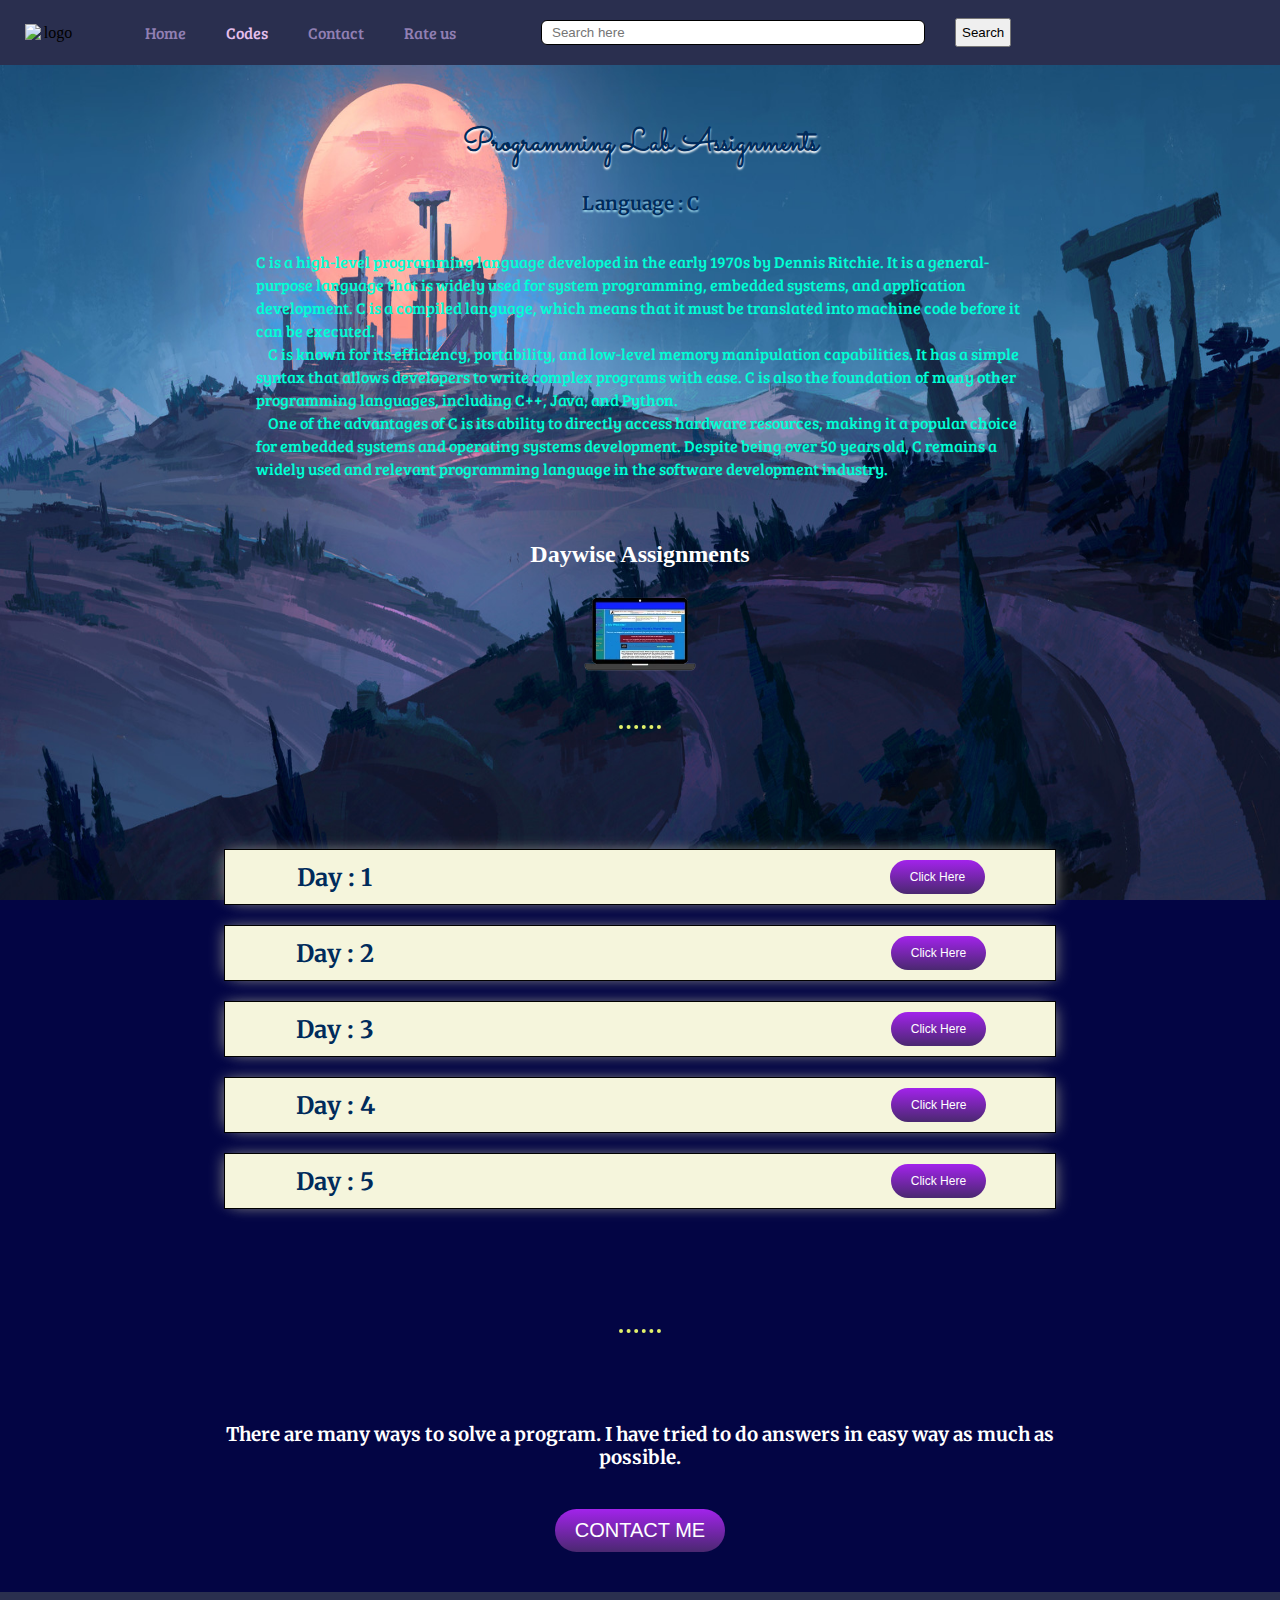
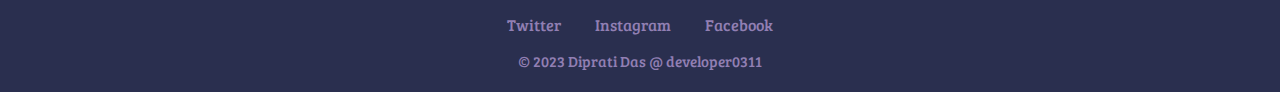
==== code.html @ 98d8678c "Update code.html" ====
<!DOCTYPE html>
<html lang="en">

    <head>
        <meta charset="UTF-8">
        <meta http-equiv="X-UA-Compatible" content="IE=edge">
        <meta name="viewport" content="width=device-width, initial-scale=1.0">
        <title>easy coding</title>
        <link rel="preconnect" href="https://fonts.googleapis.com">
        <link rel="preconnect" href="https://fonts.gstatic.com" crossorigin>
        <link href="https://fonts.googleapis.com/css2?family=Bree+Serif&family=Merriweather:ital@1&family=Sacramento&   display=swap" rel="stylesheet">
        <link rel="stylesheet" href="main-style.css">
        <link rel="stylesheet" href="navbar.css">
        <link rel="stylesheet" href="style-code.css">
    </head>

    <body>
        <header>
            <nav class="navbar">
                <div class="logo">
                    <img src="photo/Diprati's_photo_logo.png" alt="logo">
                </div>
                <ul>
                    <li><a href="index.html">Home</a></li>
                    <li><a href="code.html" class="active" target="_blank">Codes</a></li>
                    <li><a href="#">Contact</a></li>
                    <li><a href="#">Rate us</a></li>
                </ul>
                <div class="search">
                    <input type="searchbar" class="searchbar" placeholder="Search here">
                    <button class="btn-search">Search</button>
                </div>
            </nav>
        </header>

        <main>
            <div class="container-1">
                <h1>Programming Lab Assignments</h1>
                <h3>Language : C</h3>
                <p>
                    C is a high-level programming language developed in the early 1970s by Dennis Ritchie. It is a general-purpose language that is widely used for system programming, embedded systems, and application development. C is a compiled language, which means that it must be translated into machine code before it can be executed.<br>

                    &nbsp&nbsp&nbsp C is known for its efficiency, portability, and low-level memory manipulation capabilities. It has a simple syntax that allows developers to write complex programs with ease. C is also the foundation of many other programming languages, including C++, Java, and Python.<br>

                    &nbsp&nbsp&nbsp One of the advantages of C is its ability to directly access hardware resources, making it a popular choice for embedded systems and operating systems development. Despite being over 50 years old, C remains a widely used and relevant programming language in the software development industry.<br>
                </p>
            </div>
        
            <div class="container-2">
                <div class="day">
                    <div class="heading-coding-picture">
                        <h2>Daywise Assignments</h2>
                        <img class="code-picture" src="200w.webp" alt="Coding picture">
                    </div>
                    <hr>
                    <div class="code-day">
                        <div class="day-row">
                            <h3>Day : 1</h3>
                            <a class="btn" href="day-1.html">Click Here</a>
                        </div>
                        <div class="day-row">
                            <h3>Day : 2</h3>
                            <a class="btn" href="day-2.html">Click Here</a>
                        </div>
                        <div class="day-row">
                            <h3>Day : 3</h3>
                            <a class="btn" href="day-3.html">Click Here</a>
                        </div>
                        <div class="day-row">
                            <h3>Day : 4</h3>
                            <a class="btn" href="day-4.html">Click Here</a>
                        </div>
                        <div class="day-row">
                            <h3>Day : 5</h3>
                            <a class="btn" href="day-5.html">Click Here</a>
                        </div>
                    </div>
                    <hr>
                </div>
                <div class="contact-me">
                    <h3>There are many ways to solve a program. I have tried to do answers in easy way as much as possible.</h3>
                    <a class="btn" href="mailto:dipratidas2004@gmail.com">CONTACT ME</a>
                </div>
            </div>
        
        </main>

        <footer>
        <div class="tw-fb-insta">
            <a href="">Twitter</a>
            <a href="">Instagram</a>
            <a href="">Facebook</a>
        </div>
        <div class="copyright-messege">
            <P>&copy; 2023 Diprati Das @ developer0311</P>
        </div>
        </footer>
    </body>

</html>
---- main-style.css ----
@import url('https://fonts.googleapis.com/css2?family=Bree+Serif&family=Merriweather:ital@1&family=Sacramento&display=swap');

*{
    margin: 0;
    padding: 0;
    box-sizing: border-box;
}
h1{
    font-family:'Sacramento', cursive;
}
h3{
    font-family: 'Merriweather', serif;
}
p{
    font-family: 'Bree Serif', serif;
}
a{
    font-family: 'Bree Serif', serif;
}
---- navbar.css ----
@import url('https://fonts.googleapis.com/css2?family=Bree+Serif&family=Merriweather:ital@1&family=Sacramento&display=swap');

:root {
    --main-bg-color: #2a2f4f;
}
  

header{
    height: 65px;
    width: 100vw;
    z-index: 1;
}
.navbar{
    position: fixed;
    margin-top: 0;
    height: 65px;
    width: 100vw;
    display: flex;
    justify-content: flex-start;
    align-items: center;
    background-color:var(--main-bg-color);
}
.navbar .logo{
    height: 60px;
    display: flex;
    justify-content: center;
    align-items: center;
    margin: auto 25px;
}
.navbar .logo img{
    width: 50px;
}
.navbar ul{
    display: flex;
    justify-content: center;
    align-items: center;
    height: 60px;
    margin: auto 25px;
}
.navbar ul li{
    list-style: none;
    margin: 10px;
    padding: 10px;
}
.navbar ul li a{
    text-decoration: none;
    color:#917fb3 ;
    font-family: 'Bree Serif', serif;
    transition: all 0.3s ease-in-out;
}
.navbar ul li a:hover{
    color: #e5beec;
}
.navbar ul li .active{
    color: #e5beec;
}
.navbar .search{
    height: 60px;
    display: flex;
    justify-content: center;
    align-items: center;
    margin: auto 25px;
}
.navbar .search .searchbar{
    margin: auto 15px;
    padding: 2px 10px;
    width: 30vw;
    height:25px;
    border: 1px solid black;
    border-radius: 6px;
    transition: all 0.2s ease-in-out;
}
.navbar .search .searchbar:hover{
    width: 30.5vw;
    height: 29px;
    border: 1px solid black;
}
.navbar .search .btn-search{
    margin: auto 15px;
    padding: 5px;
    cursor: pointer;
}

main{
    min-height: calc(100vh - 65px - 65px);
    /*position: absolute;
    top: 65px;*/
}
footer{
    /*position: absolute;
    bottom: 0px;*/
    background-color:var(--main-bg-color);
    width: 100vw;
    height: 100px;
    display: flex;
    flex-direction: column;
    justify-content: center;
    align-items: center;
}
footer .tw-fb-insta{
    margin: 8px 0px
}
footer .tw-fb-insta a{
    text-decoration: none;
    color:#917fb3 ;
    font-size: 10+px;
    font-family: 'Bree Serif', serif;
    transition: all 0.3s ease-in-out;
    margin: 15px;
}
footer .tw-fb-insta a:hover{
    color: #e5beec;
}
footer .copyright-messege{
    margin: 8px 0px;
    color :#917fb3;
}
footer .copyright-messege p{
    font-size: 15px;
}





@media only screen and (max-width:1000px) {
    header{
        height: 165px;
        width: 100vw;
        z-index: 1;
    }
    .navbar{
        position: fixed;
        margin-top: 0;
        height: 165px;
        width: 100vw;
        display: flex;
        flex-direction: column;
        justify-content: center;
        align-items: center;
        background-color:var(--main-bg-color);
    }
    .navbar .logo{
        margin-top: 5px;
    }
    .navbar ul{
        display: flex;
        justify-content: center;
        align-items: center;
        height: 60px;
        margin: auto;
    }
    .navbar ul li{
        list-style: none;
        margin: 5px;
        padding: 5px;
    }
    .navbar .search{
        margin: auto;
    }






}
---- style-code.css ----
body{
    text-align: center;
    background-image: url('code_body.jpg');
    background-size: 100vw 100vh;
    background-repeat: no-repeat;
    background-attachment: fixed;
    background-color: #030544;
}

hr{
    border-style: none;
    border-top-style: dotted;
    border-color: #e2f16b;
    width: 5%;
    border-width: 4px;
    margin: 50px auto;
}
.container-1{
    width: 60vw;
    margin: 40px auto;
    display: flex;
    flex-direction: column;
    justify-content: center;
    align-items: center;
}
.container-1 h1{
    margin: 15px 0px;
    color: #002B5B;
    text-shadow: 0px 2px 2px white;
}
.container-1 h3{
    margin: 10px 0px;
    color: #002B5B;
    text-shadow: 0px 2px 2px #9bd6eb;
}
.container-1 p{
    margin: 25px 0px;
    color: #00ffd5;
    text-align: left;
    line-height: 23px;
}
.container-2{
    width: 100vw;
    display: flex;
    flex-direction: column;
    justify-content: center;
    align-items: center;
}
.container-2 h2{
    margin: 10px 0px;
    color: white;
}
.container-2 .day{
    width: 65vw;
    display: flex;
    flex-direction: column;
    justify-content: center;
    align-items: center;
}
.container-2 .day .heading-coding-picture{
    width: 65vw;
    height: 130px;
    display: flex;
    flex-direction: column;
    justify-content: center;
    align-items: center;
}
.container-2 .day .code-picture{
    width: 7rem;
    background-color: transparent;
}
.container-2 .day .code-day{
    width: 65vw;
    height: 500px;
    display: flex;
    flex-direction: column;
    justify-content: center;
    align-items: center;
}
.container-2 .day .code-day .day-row{
    display: flex;
    justify-content: space-evenly;
    width: 65vw;
    margin: 10px 0px;
    background-color: beige;
    padding: 10px 0px;
    border: 1px solid black;
    box-shadow: -5px -2px 15px -5px grey , 5px 2px 15px -5px grey;
}
.container-2 .day .code-day .day-row h3{
    display: inline-flex;
    align-items: center;
    color: #002B5B;
    font-size: 150%;
    margin: 0px 35vw 0px 2px;
}
.container-2 .day .code-day .day-row a{
    text-decoration: none;
    font-size: 12px;
}
.container-2 .contact-me{
    width: 70vw;
    margin: 20px 0px;
    display: flex;
    flex-direction: column;
    justify-content: center;
    align-items: center;
}
.container-2 .contact-me h3{
    margin: 20px 0px;
    color: white;
}
.container-2 .contact-me .btn{
    margin: 20px 0px;
}
/*.ans-row{
   width: 95%;
   margin: 35px auto;
   background-color: beige;
   padding: 40px 0px;
   border-style: solid;
   border-color: black;
   border-width: 0px;
   text-align: left;
   box-shadow: -10px 0px 15px -5px grey , 10px 0px 15px -5px grey;
}
.ans-row h3{
    display: inline;
    font-size: 150%;
    margin-left: 10%;
    margin-right: 0px;
}
.ans-row a{
    text-decoration: none;
    float: right;
    font-size: 75%;
    margin: auto 5% auto 10px;
}
.ans-row p{
    text-align: left;
    display: inline-block;
    margin-left: 5%;
    margin-right: 0px;
}
.ans-row p{
    text-align: left;
    display: inline-block;
    margin-left: 5%;
    margin-right: 0px;
}*/
.btn {
    background: #a223eb;
    background-image: -webkit-linear-gradient(top, #a223eb, #4a2870);
    background-image: -moz-linear-gradient(top, #a223eb, #4a2870);
    background-image: -ms-linear-gradient(top, #a223eb, #4a2870);
    background-image: -o-linear-gradient(top, #a223eb, #4a2870);
    background-image: linear-gradient(to bottom, #a223eb, #4a2870);
    -webkit-border-radius: 28;
    -moz-border-radius: 28;
    border-radius: 28px;
    font-family: Arial;
    color: #ffffff;
    font-size: 20px;
    padding: 10px 20px 10px 20px;
    text-decoration: none;
  }
  
  .btn:hover {
    background: #b98bed;
    background-image: -webkit-linear-gradient(top, #b98bed, #874ebd);
    background-image: -moz-linear-gradient(top, #b98bed, #874ebd);
    background-image: -ms-linear-gradient(top, #b98bed, #874ebd);
    background-image: -o-linear-gradient(top, #b98bed, #874ebd);
    background-image: linear-gradient(to bottom, #b98bed, #874ebd);
    text-decoration: none;
  }  



  @media only screen and (max-width:650px) {
    .container-2 .day{
        width: 80vw;
        display: flex;
        flex-direction: column;
        justify-content: center;
        align-items: center;
    }
    .container-2 .day .code-day{
        width: 80vw;
    }
    .container-2 .day .code-day .day-row{
        width: 80vw;
    }
    .container-2 .day .code-day .day-row h3{
        font-size: 100%;
        margin: 0px 12vw 0px 2px;
    }
    .container-2 .day .code-day .day-row a{
        font-size: 12px;
    }
  }
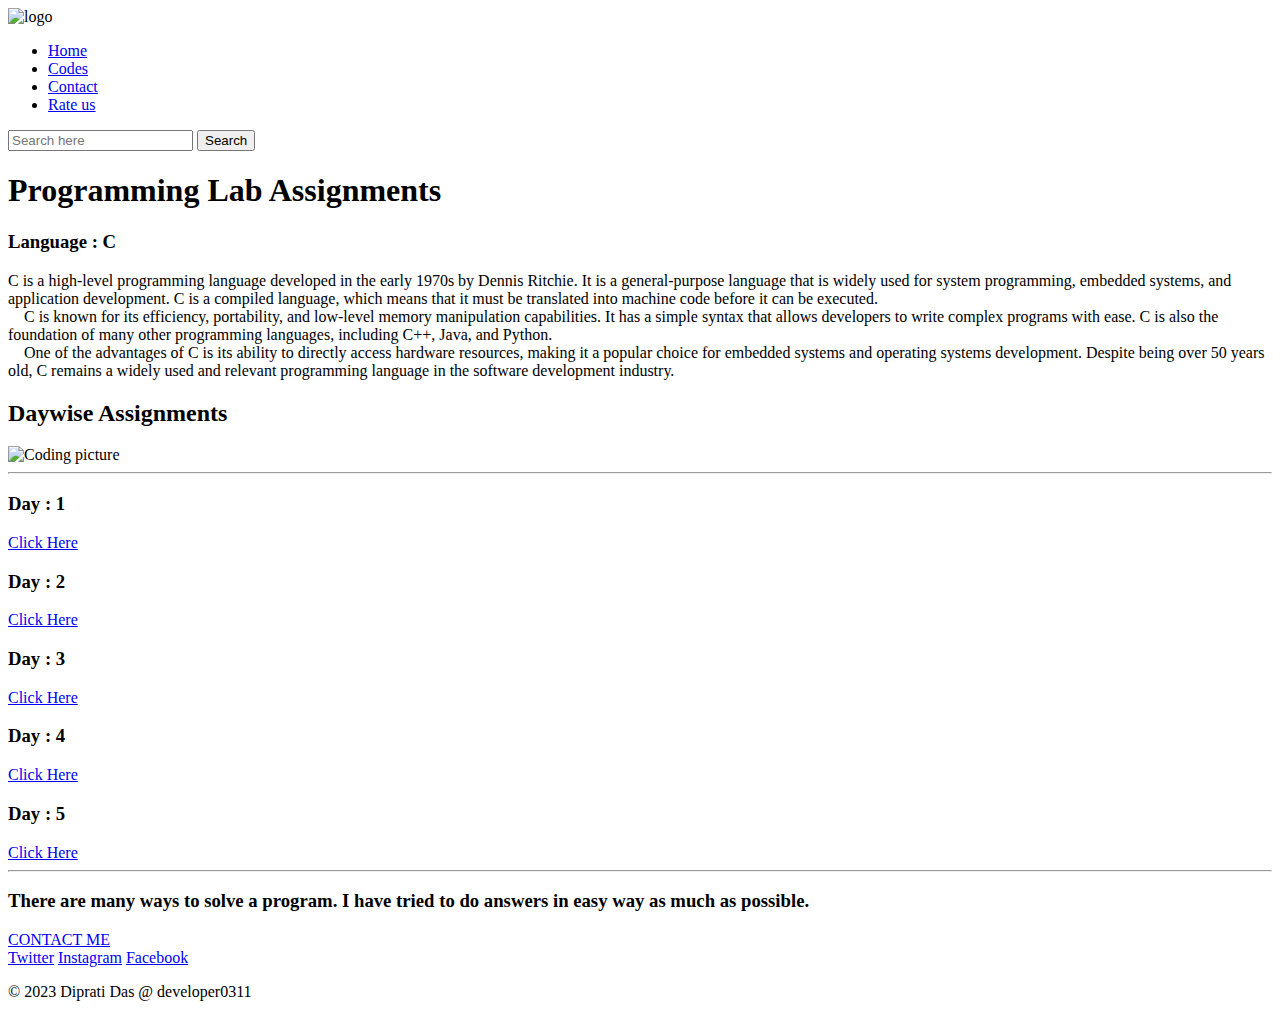
==== commit e276d91f: "Add files via upload" ====
--- a/code.html
+++ b/code.html
@@ -6,12 +6,13 @@
         <meta http-equiv="X-UA-Compatible" content="IE=edge">
         <meta name="viewport" content="width=device-width, initial-scale=1.0">
         <title>easy coding</title>
+        <link rel="icon" href="favicon.ico">
         <link rel="preconnect" href="https://fonts.googleapis.com">
         <link rel="preconnect" href="https://fonts.gstatic.com" crossorigin>
         <link href="https://fonts.googleapis.com/css2?family=Bree+Serif&family=Merriweather:ital@1&family=Sacramento&   display=swap" rel="stylesheet">
-        <link rel="stylesheet" href="main-style.css">
-        <link rel="stylesheet" href="navbar.css">
-        <link rel="stylesheet" href="style-code.css">
+        <link rel="stylesheet" href="css/main-style.css">
+        <link rel="stylesheet" href="css/navbar.css">
+        <link rel="stylesheet" href="css/style-code.css">
     </head>
 
     <body>
@@ -23,8 +24,8 @@
                 <ul>
                     <li><a href="index.html">Home</a></li>
                     <li><a href="code.html" class="active" target="_blank">Codes</a></li>
-                    <li><a href="#">Contact</a></li>
-                    <li><a href="#">Rate us</a></li>
+                    <li><a href="contact.html">Contact</a></li>
+                    <li><a href="rating.html">Rate us</a></li>
                 </ul>
                 <div class="search">
                     <input type="searchbar" class="searchbar" placeholder="Search here">
@@ -50,7 +51,7 @@
                 <div class="day">
                     <div class="heading-coding-picture">
                         <h2>Daywise Assignments</h2>
-                        <img class="code-picture" src="200w.webp" alt="Coding picture">
+                        <img class="code-picture" src="photo/200w.webp" alt="Coding picture">
                     </div>
                     <hr>
                     <div class="code-day">
@@ -86,15 +87,15 @@
         </main>
 
         <footer>
-        <div class="tw-fb-insta">
-            <a href="">Twitter</a>
-            <a href="">Instagram</a>
-            <a href="">Facebook</a>
-        </div>
-        <div class="copyright-messege">
-            <P>&copy; 2023 Diprati Das @ developer0311</P>
-        </div>
+            <div class="tw-fb-insta">
+                <a href="https://twitter.com/lover_boy_0311?t=4eIKd6hyT37TudLRK-Igwg&s=09">Twitter</a>
+                <a href="https://instagram.com/ek_villain_3114?igshid=YmMyMTA2M2Y=">Instagram</a>
+                <a href="https://www.facebook.com/profile.php?id=100034527431504&mibextid=ZbWKwL">Facebook</a>
+            </div>
+            <div class="copyright-messege">
+                <P>&copy; 2023 Diprati Das @ developer0311</P>
+            </div>
         </footer>
     </body>
 
-</html>
+</html>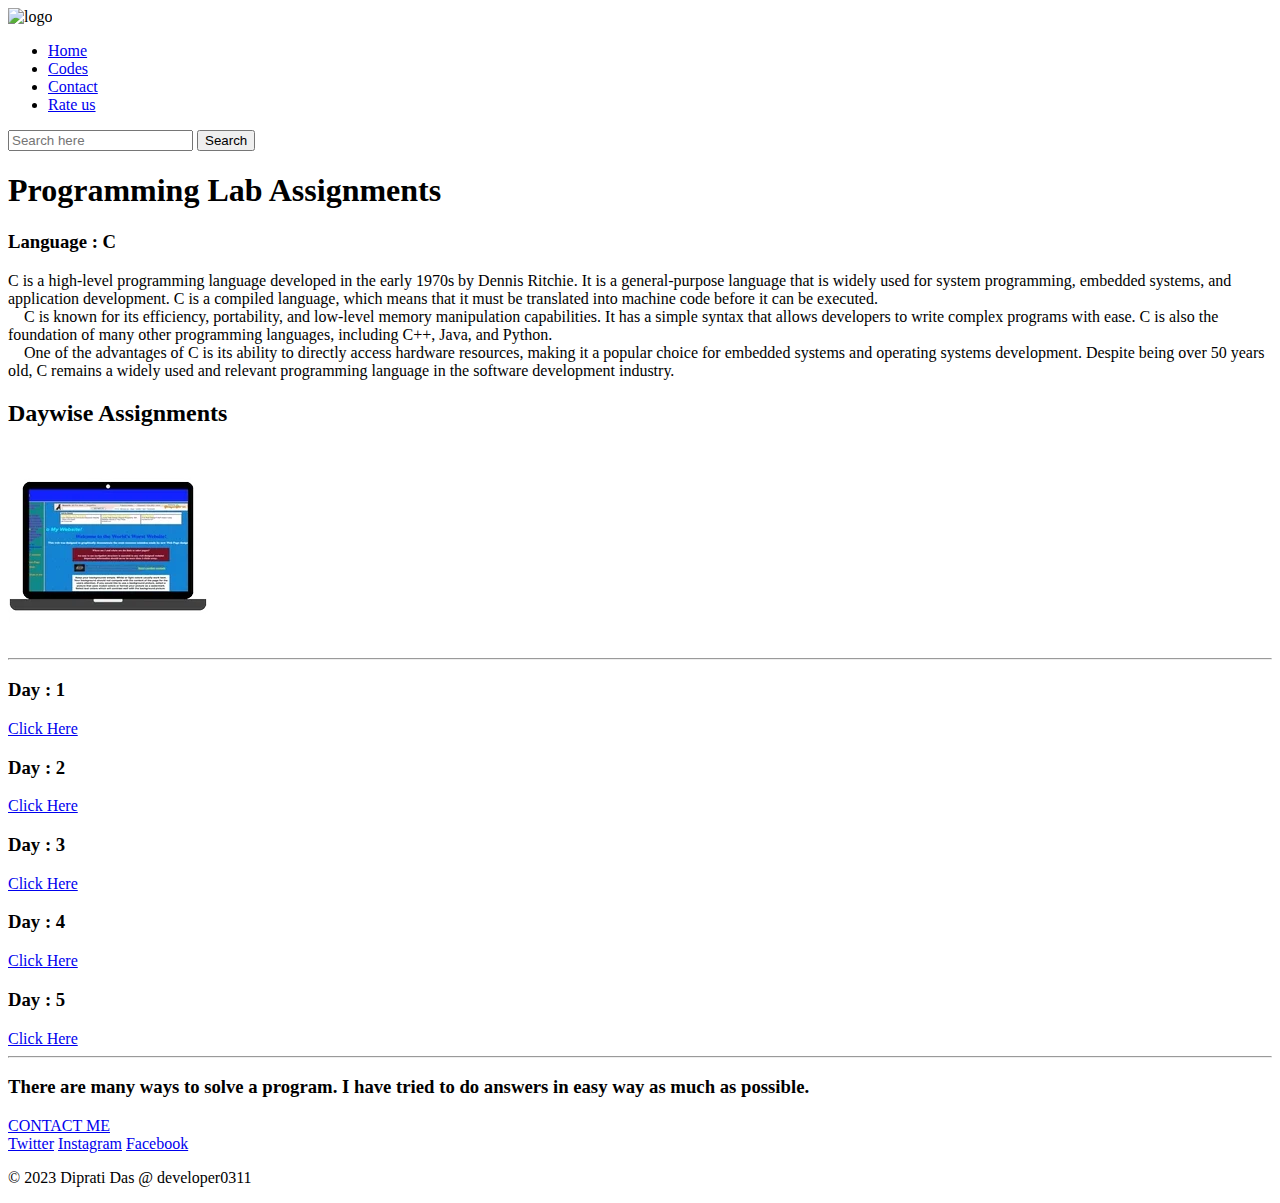
==== commit f3457223: "Update code.html" ====
--- a/code.html
+++ b/code.html
@@ -10,16 +10,16 @@
         <link rel="preconnect" href="https://fonts.googleapis.com">
         <link rel="preconnect" href="https://fonts.gstatic.com" crossorigin>
         <link href="https://fonts.googleapis.com/css2?family=Bree+Serif&family=Merriweather:ital@1&family=Sacramento&   display=swap" rel="stylesheet">
-        <link rel="stylesheet" href="css/main-style.css">
-        <link rel="stylesheet" href="css/navbar.css">
-        <link rel="stylesheet" href="css/style-code.css">
+        <link rel="stylesheet" href="main-style.css">
+        <link rel="stylesheet" href="navbar.css">
+        <link rel="stylesheet" href="style-code.css">
     </head>
 
     <body>
         <header>
             <nav class="navbar">
                 <div class="logo">
-                    <img src="photo/Diprati's_photo_logo.png" alt="logo">
+                    <img src="Diprati's_photo_logo.png" alt="logo">
                 </div>
                 <ul>
                     <li><a href="index.html">Home</a></li>
@@ -51,7 +51,7 @@
                 <div class="day">
                     <div class="heading-coding-picture">
                         <h2>Daywise Assignments</h2>
-                        <img class="code-picture" src="photo/200w.webp" alt="Coding picture">
+                        <img class="code-picture" src="200w.webp" alt="Coding picture">
                     </div>
                     <hr>
                     <div class="code-day">
@@ -98,4 +98,4 @@
         </footer>
     </body>
 
-</html>+</html>
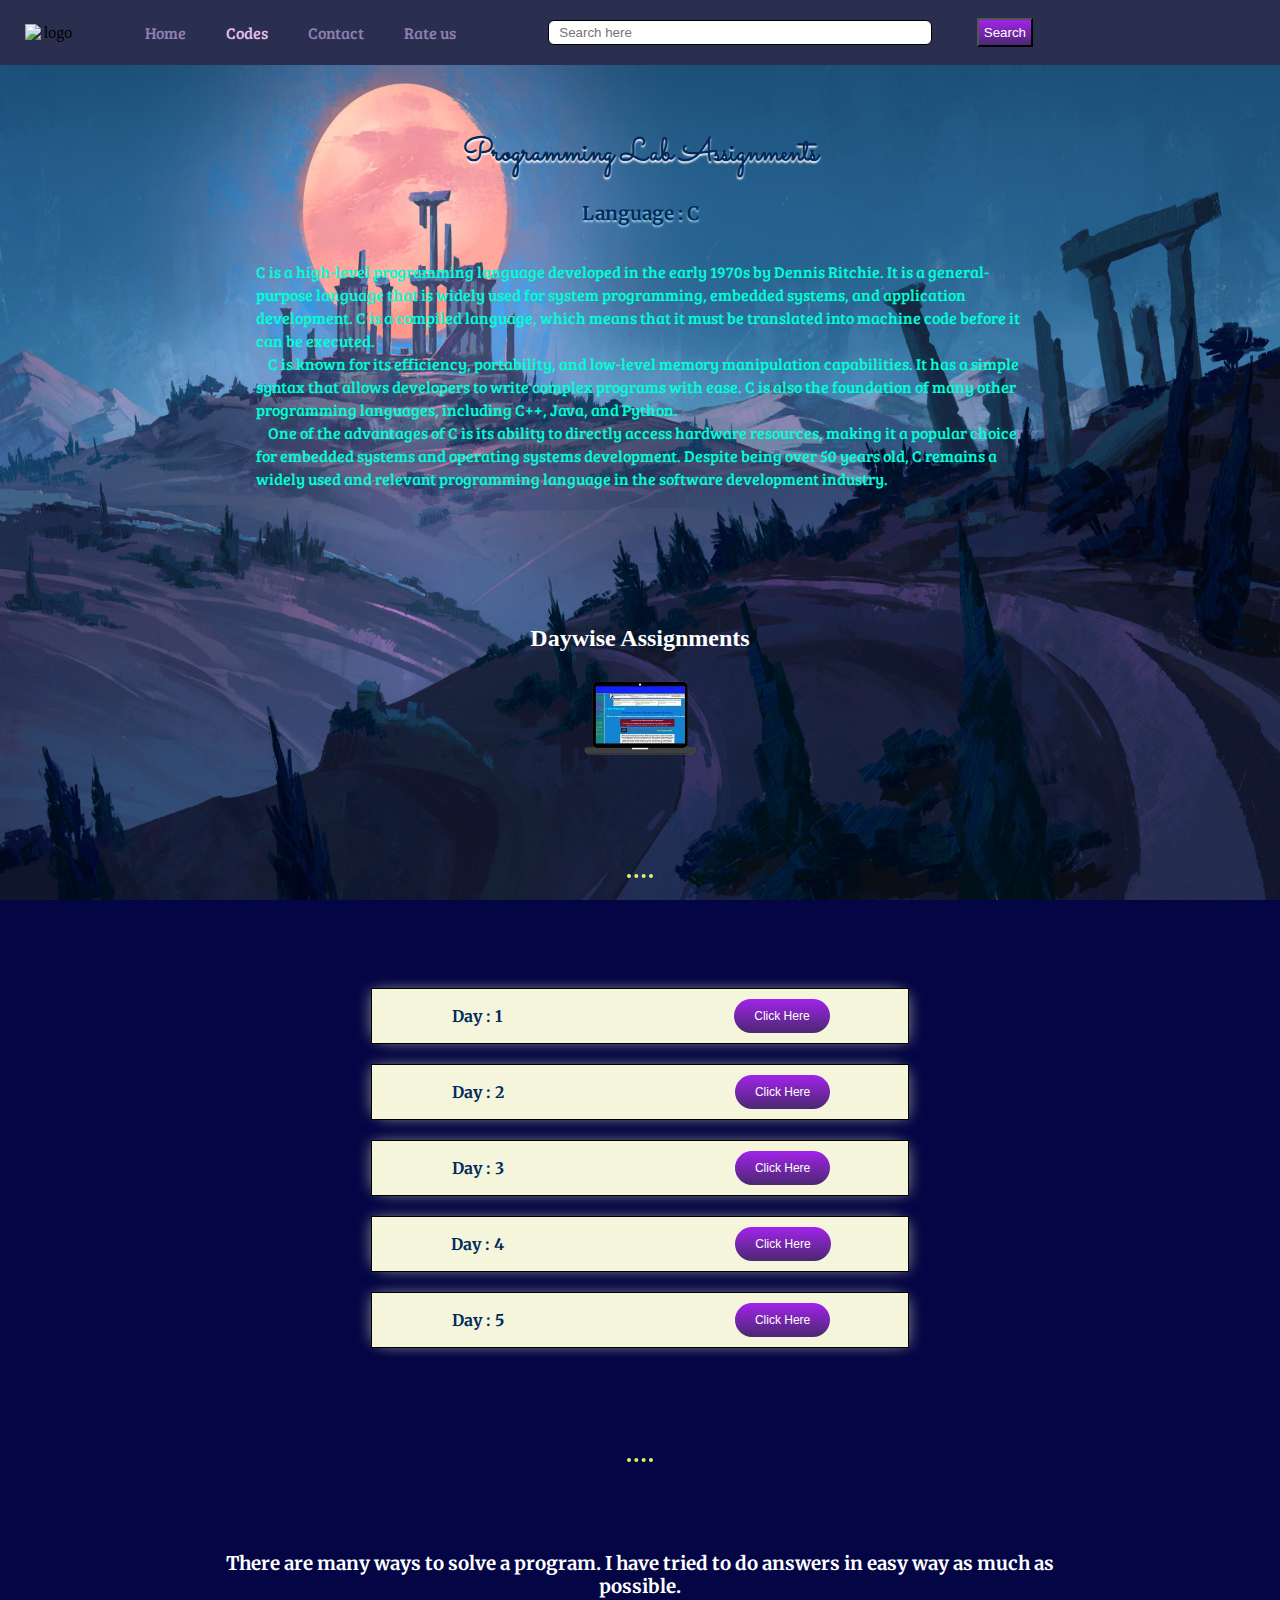
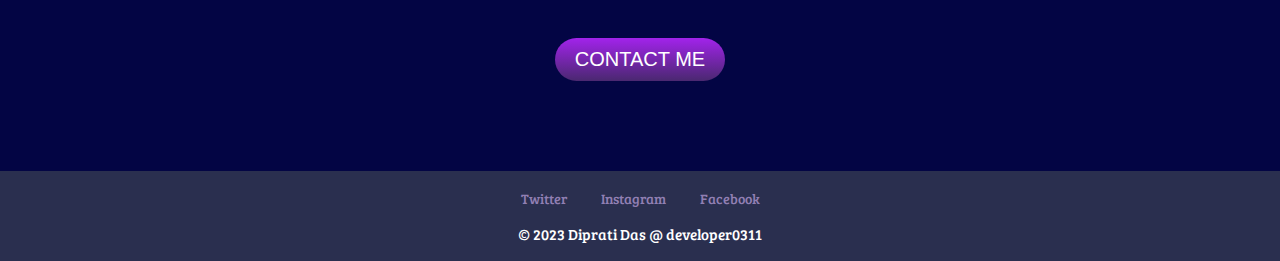
==== commit d58c7ecd: "Update code.html" ====
--- a/code.html
+++ b/code.html
@@ -24,8 +24,8 @@
                 <ul>
                     <li><a href="index.html">Home</a></li>
                     <li><a href="code.html" class="active" target="_blank">Codes</a></li>
-                    <li><a href="contact.html">Contact</a></li>
-                    <li><a href="rating.html">Rate us</a></li>
+                    <li><a href="contact.html" target="_blank">Contact</a></li>
+                    <li><a href="rating.html" target="_blank">Rate us</a></li>
                 </ul>
                 <div class="search">
                     <input type="searchbar" class="searchbar" placeholder="Search here">
--- a/main-style.css
+++ b/main-style.css
@@ -0,0 +1,45 @@
+@import url('https://fonts.googleapis.com/css2?family=Bree+Serif&family=Merriweather:ital@1&family=Sacramento&display=swap');
+
+*{
+    margin: 0;
+    padding: 0;
+    box-sizing: border-box;
+}
+h1{
+    font-family:'Sacramento', cursive;
+}
+h3{
+    font-family: 'Merriweather', serif;
+}
+p{
+    font-family: 'Bree Serif', serif;
+}
+a{
+    font-family: 'Bree Serif', serif;
+}
+.btn {
+    background: #a223eb;
+    background-image: -webkit-linear-gradient(top, #a223eb, #4a2870);
+    background-image: -moz-linear-gradient(top, #a223eb, #4a2870);
+    background-image: -ms-linear-gradient(top, #a223eb, #4a2870);
+    background-image: -o-linear-gradient(top, #a223eb, #4a2870);
+    background-image: linear-gradient(to bottom, #a223eb, #4a2870);
+    -webkit-border-radius: 28;
+    -moz-border-radius: 28;
+    border-radius: 28px;
+    font-family: Arial;
+    color: #ffffff;
+    font-size: 20px;
+    padding: 10px 20px 10px 20px;
+    text-decoration: none;
+  }
+  
+  .btn:hover {
+    background: #b98bed;
+    background-image: -webkit-linear-gradient(top, #b98bed, #874ebd);
+    background-image: -moz-linear-gradient(top, #b98bed, #874ebd);
+    background-image: -ms-linear-gradient(top, #b98bed, #874ebd);
+    background-image: -o-linear-gradient(top, #b98bed, #874ebd);
+    background-image: linear-gradient(to bottom, #b98bed, #874ebd);
+    text-decoration: none;
+  }--- a/navbar.css
+++ b/navbar.css
@@ -0,0 +1,212 @@
+@import url('https://fonts.googleapis.com/css2?family=Bree+Serif&family=Merriweather:ital@1&family=Sacramento&display=swap');
+
+:root {
+    --main-bg-color: #2a2f4f;
+}
+  
+
+header{
+    height: 65px;
+    width: 100vw;
+    z-index: 1;
+}
+.navbar{
+    position: fixed;
+    margin-top: 0;
+    height: 65px;
+    width: 100vw;
+    display: flex;
+    justify-content: flex-start;
+    align-items: center;
+    background-color:var(--main-bg-color);
+}
+.navbar .logo{
+    height: 60px;
+    display: flex;
+    justify-content: center;
+    align-items: center;
+    margin: auto 25px;
+}
+.navbar .logo img{
+    width: 50px;
+}
+.navbar ul{
+    display: flex;
+    justify-content: center;
+    align-items: center;
+    height: 60px;
+    margin: auto 25px;
+}
+.navbar ul li{
+    list-style: none;
+    margin: 10px;
+    padding: 10px;
+}
+.navbar ul li a{
+    text-decoration: none;
+    color:#917fb3 ;
+    font-family: 'Bree Serif', serif;
+    transition: all 0.3s ease-in-out;
+}
+.navbar ul li a:hover{
+    color: #e5beec;
+}
+.navbar ul li .active{
+    color: #e5beec;
+}
+.navbar .search{
+    height: 60px;
+    width: 40vw;
+    display: flex;
+    justify-content: center;
+    align-items: center;
+    margin: auto 25px;
+}
+.navbar .search .searchbar{
+    margin: auto auto;
+    padding: 2px 10px;
+    width: 30vw;
+    height:25px;
+    border: 1px solid black;
+    border-radius: 6px;
+    transition: all 0.2s ease-in-out;
+}
+.navbar .search .searchbar:hover{
+    width: 30.5vw;
+    height: 29px;
+    border: 1px solid black;
+}
+.navbar .search .btn-search{
+    background: #a223eb;
+    background-image: -webkit-linear-gradient(top, #a223eb, #4a2870);
+    background-image: -moz-linear-gradient(top, #a223eb, #4a2870);
+    background-image: -ms-linear-gradient(top, #a223eb, #4a2870);
+    background-image: -o-linear-gradient(top, #a223eb, #4a2870);
+    background-image: linear-gradient(to bottom, #a223eb, #4a2870);
+    margin: auto 5px auto auto;
+    padding: 5px;
+    color: white;
+    align-self: end;
+    cursor: pointer;
+}
+.navbar .search .btn-search:hover{
+    background: #b98bed;
+    background-image: -webkit-linear-gradient(top, #b98bed, #874ebd);
+    background-image: -moz-linear-gradient(top, #b98bed, #874ebd);
+    background-image: -ms-linear-gradient(top, #b98bed, #874ebd);
+    background-image: -o-linear-gradient(top, #b98bed, #874ebd);
+    background-image: linear-gradient(to bottom, #b98bed, #874ebd);
+}
+main{
+    min-height: calc(100vh - 65px - 90px);
+}
+footer{
+    /*position: absolute;
+    bottom: 0px;*/
+    background-color:var(--main-bg-color);
+    width: 100vw;
+    height: 90px;
+    display: flex;
+    flex-direction: column;
+    justify-content: center;
+    align-items: center;
+}
+footer .tw-fb-insta{
+    margin: 8px 0px
+}
+footer .tw-fb-insta a{
+    text-decoration: none;
+    color:#917fb3 ;
+    font-size: 14px;
+    font-family: 'Bree Serif', serif;
+    transition: all 0.3s ease-in-out;
+    margin: 15px;
+}
+footer .tw-fb-insta a:hover{
+    color: #e5beec;
+}
+footer .copyright-messege{
+    margin: 8px 0px;
+}
+footer .copyright-messege p{
+    font-size: 15px;
+    color :#fff;
+}
+
+
+
+
+
+@media only screen and (max-width:1000px) {
+    header{
+        height: 120px;
+        width: 100vw;
+        z-index: 1;
+    }
+    .navbar{
+        position: fixed;
+        margin-top: 0;
+        height: 120px;
+        width: 100vw;
+        display: flex;
+        flex-direction: column;
+        justify-content: center;
+        align-items: center;
+        background-color:var(--main-bg-color);
+    }
+    .navbar .logo{
+        height: 40px;
+        margin: 5px auto;
+    }
+    .navbar .logo img{
+        width: 40px;
+    }
+    .navbar ul{
+        display: flex;
+        justify-content: center;
+        align-items: center;
+        height: 20px;
+        margin: 5px auto;
+    }
+    .navbar ul li{
+        list-style: none;
+        margin: 5px;
+        padding: 5px;
+    }
+    .navbar ul li a{
+        font-size: 12px ;
+    }
+    .navbar .search{
+        height: 22px;
+        width: 50vw;
+        margin: 5px auto;
+    }
+    .navbar .search .searchbar{
+        margin: 0px auto;
+        padding: 1px 10px;
+        height:20px;
+    }
+    .navbar .search .btn-search{
+        font-size: 10px;
+        height: 22px;
+        margin: auto 1px auto auto;
+        padding: 3px 8px;
+    }
+    main{
+        min-height: calc(100vh - 120px - 90px);
+    }
+    footer .tw-fb-insta a{
+        text-decoration: none;
+        color:#917fb3 ;
+        font-size: 11px;
+        font-family: 'Bree Serif', serif;
+        transition: all 0.3s ease-in-out;
+        margin: 8px;
+    }
+
+
+
+
+
+
+}--- a/style-code.css
+++ b/style-code.css
@@ -0,0 +1,231 @@
+body{
+    text-align: center;
+    background-image: url('code_body.jpg');
+    background-size: 100vw 100vh;
+    background-repeat: no-repeat;
+    background-attachment: fixed;
+    background-color: #030544;
+}
+
+hr{
+    border-style: none;
+    border-top-style: dotted;
+    border-color: #e2f16b;
+    width: 5%;
+    border-width: 4px;
+    margin: 50px auto;
+}
+.container-1{
+    width: 80vw;
+    margin: 50px auto;
+    display: flex;
+    flex-direction: column;
+    justify-content: center;
+    align-items: center;
+}
+.container-1 h1{
+    margin: 15px 0px;
+    color: #002B5B;
+    text-shadow: 0px 2px 2px white;
+}
+.container-1 h3{
+    width: 60vw;
+    margin: 10px 0px;
+    color: #002B5B;
+    text-shadow: 0px 2px 2px #9bd6eb;
+}
+.container-1 p{
+    width: 60vw;
+    margin: 25px 0px;
+    color: #00ffd5;
+    text-align: left;
+    line-height: 23px;
+}
+.container-2{
+    width: 100vw;
+    margin: 50px auto;
+    display: flex;
+    flex-direction: column;
+    justify-content: center;
+    align-items: center;
+}
+.container-2 h2{
+    margin: 10px 0px;
+    color: white;
+}
+.container-2 .day{
+    display: flex;
+    flex-direction: column;
+    justify-content: center;
+    align-items: center;
+}
+.container-2 .day .heading-coding-picture{
+    margin: 50px auto;
+    display: flex;
+    flex-direction: column;
+    justify-content: center;
+    align-items: center;
+}
+.container-2 .day .code-picture{
+    width: 7rem;
+    background-color: transparent;
+}
+.container-2 .day .code-day{
+    width: 65vw;
+    margin: 50px auto;
+    display: flex;
+    flex-direction: column;
+    justify-content: center;
+    align-items: center;
+}
+.container-2 .day .code-day .day-row{
+    display: flex;
+    justify-content: space-evenly;
+    width: 25vw;
+    margin: 10px 0px;
+    background-color: beige;
+    padding: 10px 0px;
+    border: 1px solid black;
+    box-shadow: -5px -2px 15px -5px grey , 5px 2px 15px -5px grey;
+}
+.container-2 .day .code-day .day-row h3{
+    display: inline-flex;
+    align-items: center;
+    color: #002B5B;
+    font-size: 150%;
+    margin: 0px 12vw 0px 2px;
+}
+.container-2 .day .code-day .day-row a{
+    text-decoration: none;
+    font-size: 12px;
+}
+.container-2 .contact-me{
+    width: 70vw;
+    margin: 20px 0px;
+    display: flex;
+    flex-direction: column;
+    justify-content: center;
+    align-items: center;
+}
+.container-2 .contact-me h3{
+    margin: 20px 0px;
+    color: white;
+}
+.container-2 .contact-me .btn{
+    margin: 20px 0px;
+}
+/*.ans-row{
+   width: 95%;
+   margin: 35px auto;
+   background-color: beige;
+   padding: 40px 0px;
+   border-style: solid;
+   border-color: black;
+   border-width: 0px;
+   text-align: left;
+   box-shadow: -10px 0px 15px -5px grey , 10px 0px 15px -5px grey;
+}
+.ans-row h3{
+    display: inline;
+    font-size: 150%;
+    margin-left: 10%;
+    margin-right: 0px;
+}
+.ans-row a{
+    text-decoration: none;
+    float: right;
+    font-size: 75%;
+    margin: auto 5% auto 10px;
+}
+.ans-row p{
+    text-align: left;
+    display: inline-block;
+    margin-left: 5%;
+    margin-right: 0px;
+}
+.ans-row p{
+    text-align: left;
+    display: inline-block;
+    margin-left: 5%;
+    margin-right: 0px;
+}*/
+.btn {
+    background: #a223eb;
+    background-image: -webkit-linear-gradient(top, #a223eb, #4a2870);
+    background-image: -moz-linear-gradient(top, #a223eb, #4a2870);
+    background-image: -ms-linear-gradient(top, #a223eb, #4a2870);
+    background-image: -o-linear-gradient(top, #a223eb, #4a2870);
+    background-image: linear-gradient(to bottom, #a223eb, #4a2870);
+    -webkit-border-radius: 28;
+    -moz-border-radius: 28;
+    border-radius: 28px;
+    font-family: Arial;
+    color: #ffffff;
+    font-size: 20px;
+    padding: 10px 20px 10px 20px;
+    text-decoration: none;
+  }
+  
+  .btn:hover {
+    background: #b98bed;
+    background-image: -webkit-linear-gradient(top, #b98bed, #874ebd);
+    background-image: -moz-linear-gradient(top, #b98bed, #874ebd);
+    background-image: -ms-linear-gradient(top, #b98bed, #874ebd);
+    background-image: -o-linear-gradient(top, #b98bed, #874ebd);
+    background-image: linear-gradient(to bottom, #b98bed, #874ebd);
+    text-decoration: none;
+  }  
+
+
+
+@media only screen and (max-width:600px) {
+    .container-2{
+        width: 70vw;
+    }
+    .container-2 .day .code-day{
+        width: 70vw;
+    }
+    .container-2 .day .code-day .day-row{
+        width: 70vw;
+    }
+    .container-2 .day .code-day .day-row h3{
+        font-size: 100%;
+        margin: 0px 12vw 0px 2px;
+    }
+    .container-2 .day .code-day .day-row a{
+        font-size: 12px;
+    }
+}
+
+
+
+@media only screen and (max-width:1400px) and (min-width:600px){
+    .container-2{
+        width: 42vw;
+    }
+    .container-2 .day .code-day{
+        width: 42vw;
+    }
+    .container-2 .day .code-day .day-row{
+        width: 42vw;
+    }
+    .container-2 .day .code-day .day-row h3{
+        font-size: 100%;
+        margin: 0px 12vw 0px 2px;
+    }
+    .container-2 .day .code-day .day-row a{
+        font-size: 12px;
+    }
+    .container-2 .day .heading-coding-picture{
+        width: 42vw;
+    }
+}
+
+
+@media only screen and (max-width:750px){
+    .container-1 p{
+        width: 80vw;
+        line-height: 19px;
+        font-size: 14px;
+    }
+}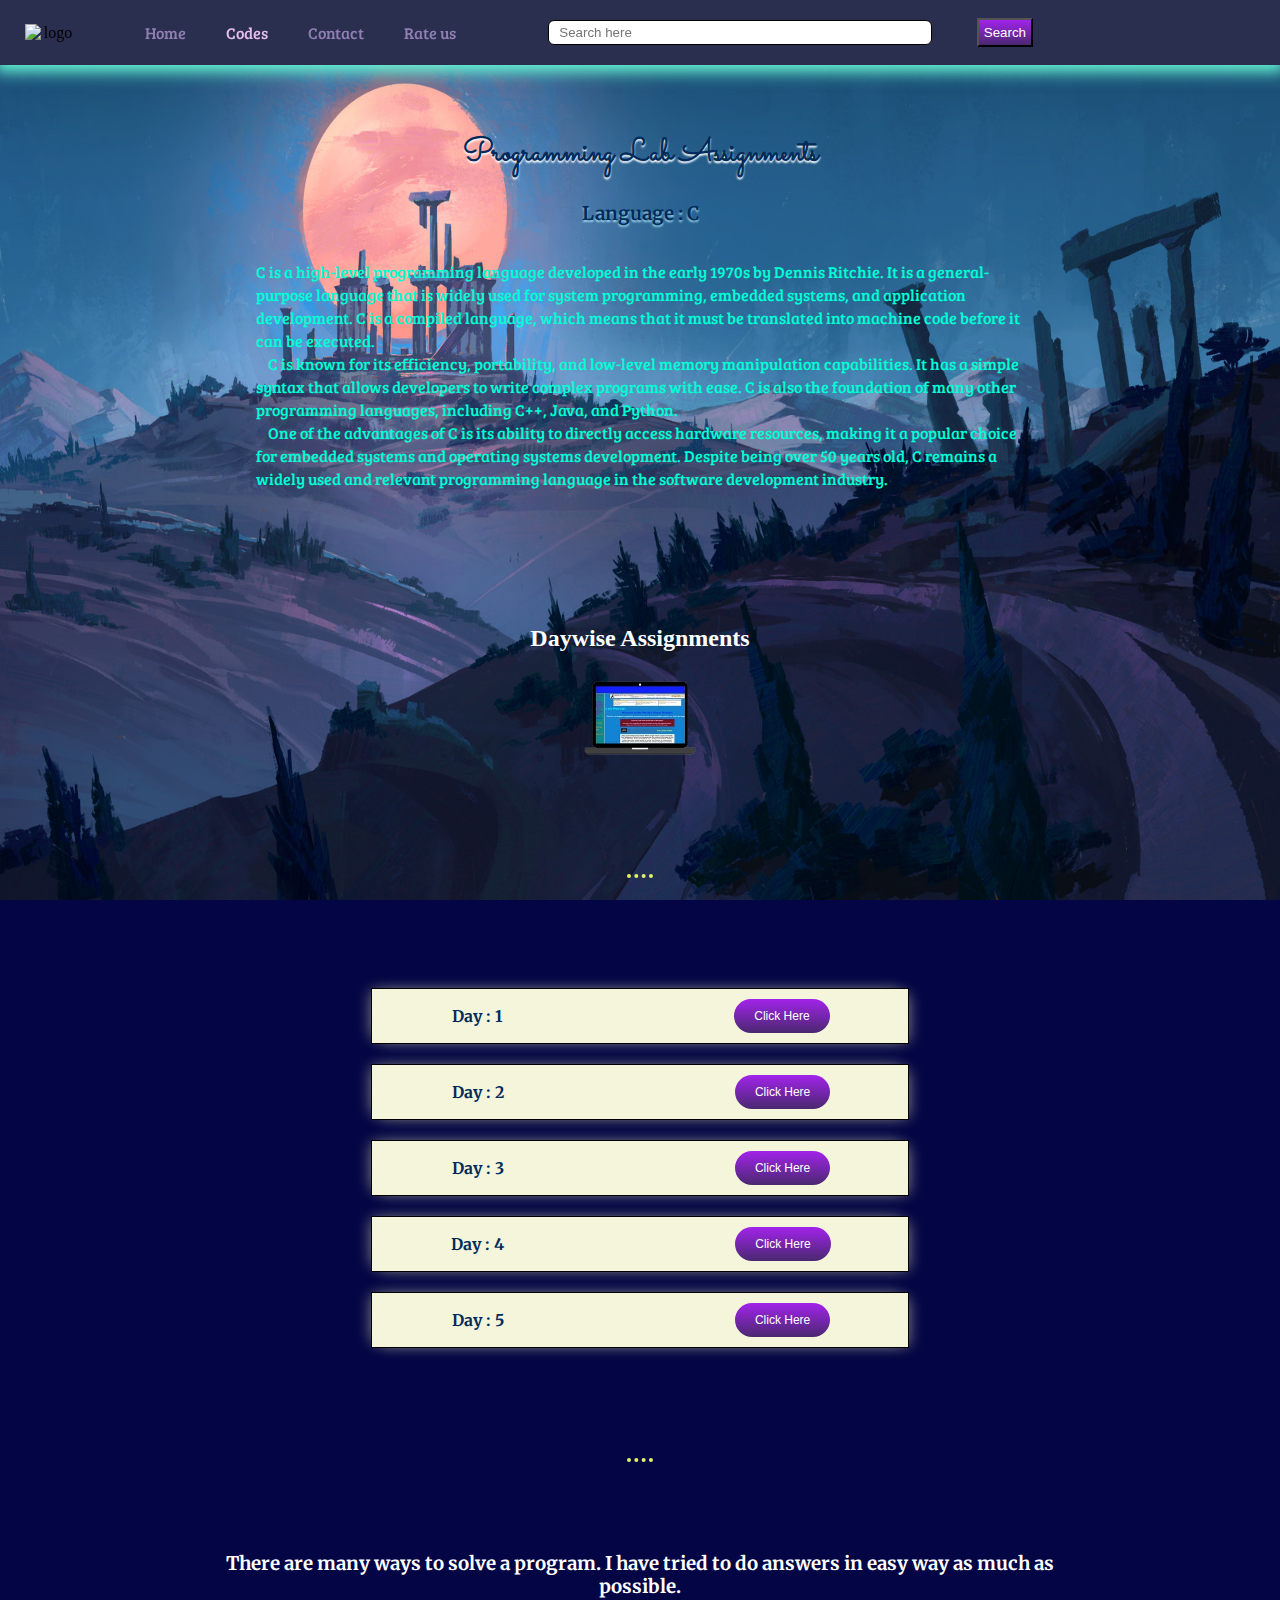
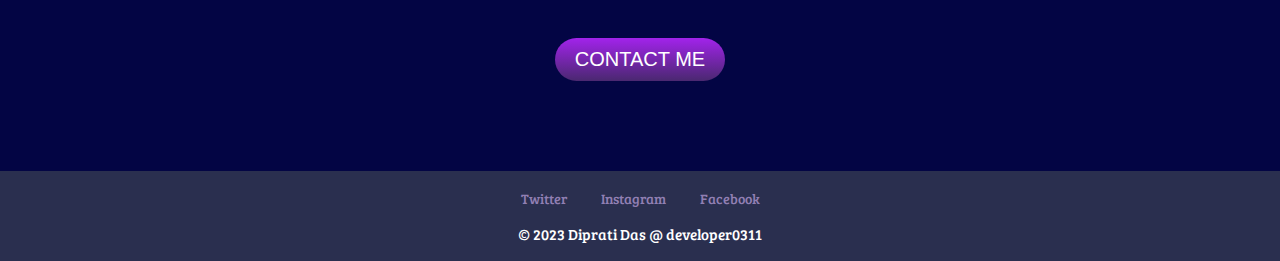
==== commit 8766abb6: "Update code.html" ====
--- a/code.html
+++ b/code.html
@@ -6,7 +6,7 @@
         <meta http-equiv="X-UA-Compatible" content="IE=edge">
         <meta name="viewport" content="width=device-width, initial-scale=1.0">
         <title>easy coding</title>
-        <link rel="icon" href="favicon.ico">
+        <link rel="icon" href="Diprati's_photo_logo.png">
         <link rel="preconnect" href="https://fonts.googleapis.com">
         <link rel="preconnect" href="https://fonts.gstatic.com" crossorigin>
         <link href="https://fonts.googleapis.com/css2?family=Bree+Serif&family=Merriweather:ital@1&family=Sacramento&   display=swap" rel="stylesheet">
--- a/main-style.css
+++ b/main-style.css
@@ -16,6 +16,14 @@
 }
 a{
     font-family: 'Bree Serif', serif;
+}
+hr{
+    border-style: none;
+    border-top-style: dotted;
+    border-color: #e2f16b;
+    width: 5%;
+    border-width: 4px;
+    margin: 50px auto;
 }
 .btn {
     background: #a223eb;
--- a/navbar.css
+++ b/navbar.css
@@ -19,6 +19,7 @@
     justify-content: flex-start;
     align-items: center;
     background-color:var(--main-bg-color);
+    box-shadow: 0px 2px 15px 5px #67f9d5;
 }
 .navbar .logo{
     height: 60px;
@@ -209,4 +210,4 @@
 
 
 
-}+}
